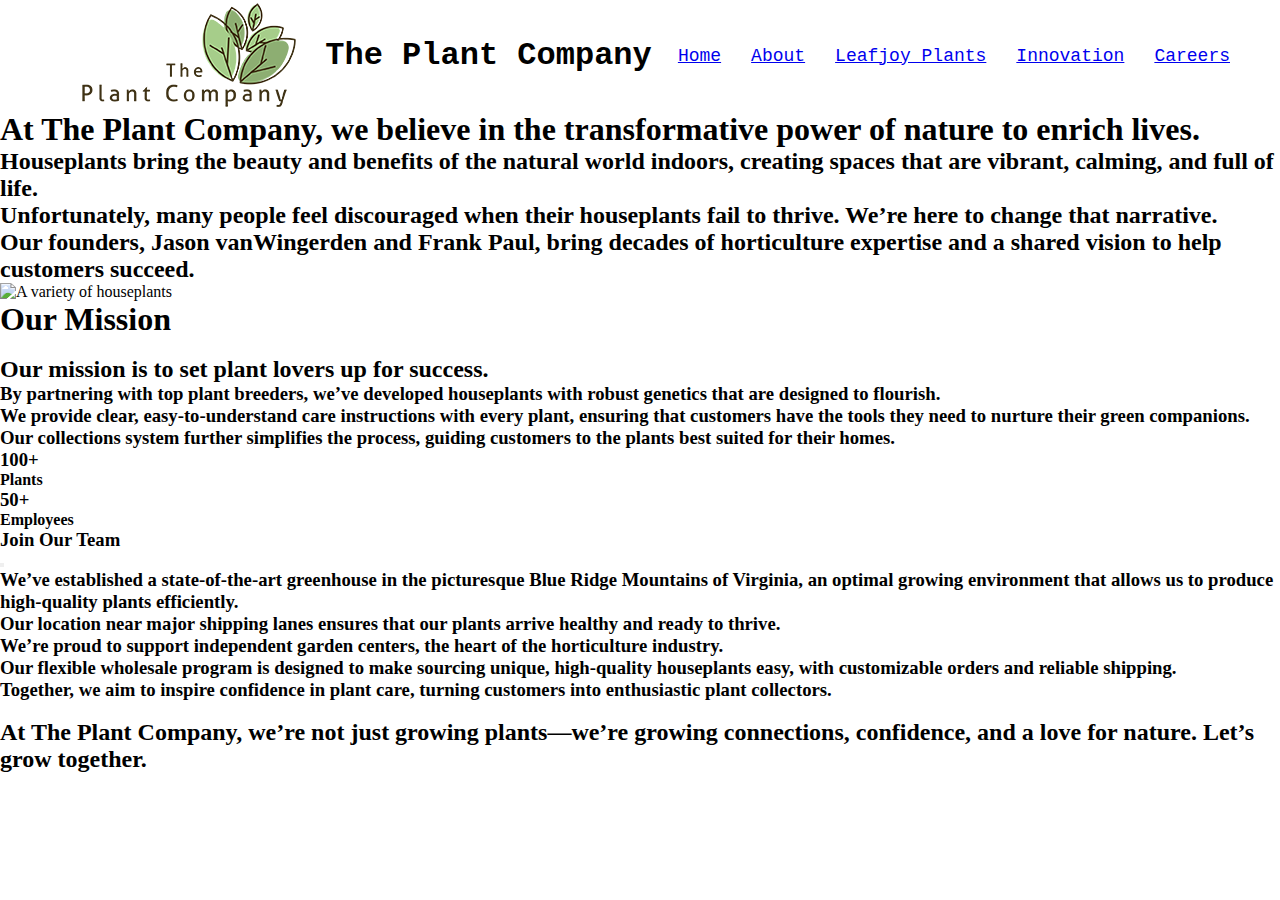
==== about.html @ 1db26f6f "adding images to about page" ====
<!DOCTYPE html>
<html lang="en">
<head>
    <meta charset="UTF-8">
    <meta name="viewport" content="width=device-width, initial-scale=1.0">
    <title>The Plant Company</title>
    <link rel="stylesheet" href="styles.css">
    <!-- link for icons-->
    <script src="https://kit.fontawesome.com/2a284d10d1.js" crossorigin="anonymous"></script>
</head>
<body>
    <!--header / nav menu -->
<header>
    <div class="header-content"></div>
        <img src="images/logo.png" alt="The Plant Company logo with 3 leaves" class="logo">
        <h1>The Plant Company</h1>
    </div>
    <nav>
        <ul class="nav-links">
            <li><a href="index.html">Home</a></li>
            <li><a href="about.html">About</a></li>
            <li><a href="leafjoy-plants.html">Leafjoy Plants</a></li>
            <li><a href="innovation.html">Innovation</a></li>
            <li><a href="careers.html">Careers</a></li>
        </ul>
    </nav>
</header>
<main>
    <!-- intro section -->
     <section class="intro-container">
        <div>
            <h1>At The Plant Company, we believe in the transformative power of nature to enrich lives.</h1>
            <h2>Houseplants bring the beauty and benefits of the natural world indoors, creating spaces that are vibrant, calming, and full of life.</h2>
            <h2>Unfortunately, many people feel discouraged when their houseplants fail to thrive. We’re here to change that narrative.</h2>
            <h2>Our founders, Jason vanWingerden and Frank Paul, bring decades of horticulture expertise and a shared vision to help customers succeed.</h2>
        </div>
        <div>
            <img src="images/plants2.png" alt="A variety of houseplants" id="about-plants-img">
        </div>
     </section>
     <!-- about section -->
     <h1>Our Mission</h1>
     <br>
     <h2>Our mission is to set plant lovers up for success.</h2>
     <h3>By partnering with top plant breeders, we’ve developed houseplants with robust genetics that are designed to flourish.</h3>
     <h3>We provide clear, easy-to-understand care instructions with every plant, ensuring that customers have the tools they need to nurture their green companions.</h3>
     <h3>Our collections system further simplifies the process, guiding customers to the plants best suited for their homes.</h3>
     <section class="about-container">
       <!-- 1st stat -->
   <div class="stat-box">
       <i class="fa-solid fa-seedling"></i>
       <div class="text">
       <h3>100+</h3>
       <h4>Plants</h4>
       </div>
   </div>
       <!-- 2nd stat -->
   <div class="stat-box">
       <i class="fa-solid fa-person"></i>
       <div class="text">
       <h3>50+</h3>
       <h4>Employees</h4>
       </div>
   </div>
       <!-- large icon button -->
   <div class="stat-box">
       <div class="star-container">
           <i class="fa-solid fa-star"></i>
           <div class="star">
           <h3>Join Our Team</h3>
           <button class="fa-solid fa-greater-than"></button>
           </div>
       </div>
   </div>
     </section>
     <h3>We’ve established a state-of-the-art greenhouse in the picturesque Blue Ridge Mountains of Virginia, an optimal growing environment that allows us to produce high-quality plants efficiently.</h3>
     <h3>Our location near major shipping lanes ensures that our plants arrive healthy and ready to thrive.</h3>
     <h3>We’re proud to support independent garden centers, the heart of the horticulture industry.</h3>
     <h3>Our flexible wholesale program is designed to make sourcing unique, high-quality houseplants easy, with customizable orders and reliable shipping.</h3>
     <h3>Together, we aim to inspire confidence in plant care, turning customers into enthusiastic plant collectors.</h3>
     <br>
     <h2>At The Plant Company, we’re not just growing plants—we’re growing connections, confidence, and a love for nature. Let’s grow together.</h2>

</body>
</html>
---- styles.css ----
* {
    margin: 0;
    padding: 0;
    box-sizing: border-box;
}

/* header */
header {
    display: flex;
    justify-content: space-between;
    font-family: 'Courier New', Courier, monospace;
    align-items: center; /* vertically aligns children */
    flex-wrap: wrap; /* allows items to drop below if needed */
    padding: 0 50px; /* add horizontal breathing room */
}

.header-content {
    display: flex;
    align-items: center;
    gap: 20px;
}

.head-logo {
    height: 180px;
    width: 180px;
}

/* nav menu */
.nav-links {
    list-style: none;
    display: flex;
    gap: 30px;
    font-size: 18px;
    font-family: 'Courier New', Courier, monospace;
}

.nav-links li {
    position: relative;
    color: green;
    text-decoration: none;
}
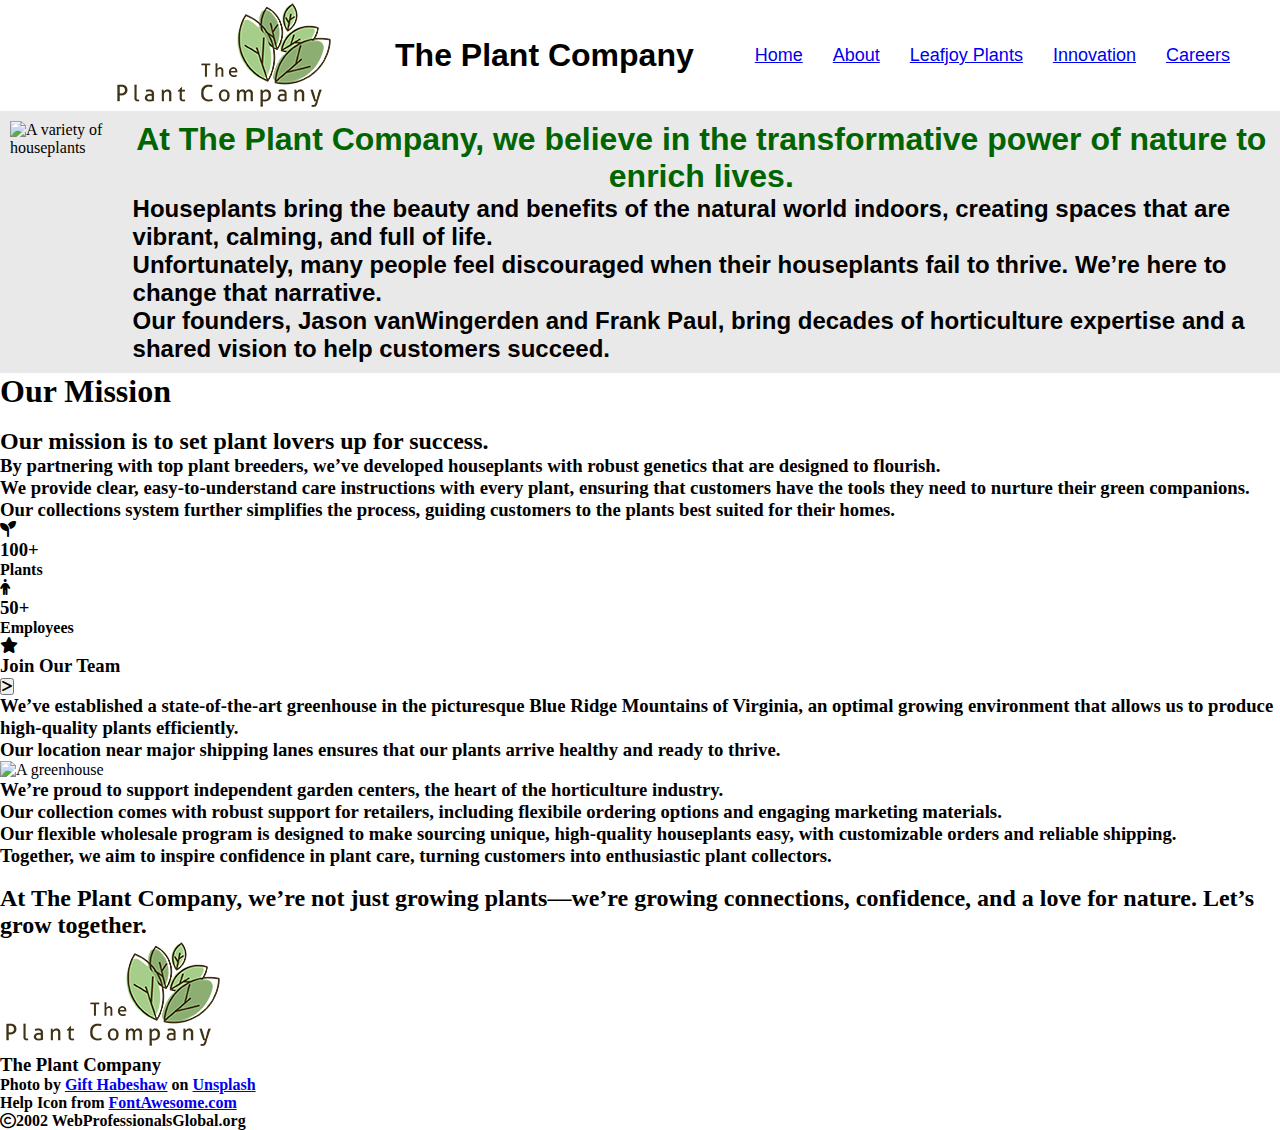
==== commit 0332af66: "styling home page" ====
--- a/about.html
+++ b/about.html
@@ -6,7 +6,7 @@
     <title>The Plant Company</title>
     <link rel="stylesheet" href="styles.css">
     <!-- link for icons-->
-    <script src="https://kit.fontawesome.com/2a284d10d1.js" crossorigin="anonymous"></script>
+    <link rel="stylesheet" href="https://cdnjs.cloudflare.com/ajax/libs/font-awesome/6.7.2/css/all.min.css" integrity="sha512-Evv84Mr4kqVGRNSgIGL/F/aIDqQb7xQ2vcrdIwxfjThSH8CSR7PBEakCr51Ck+w+/U6swU2Im1vVX0SVk9ABhg==" crossorigin="anonymous" referrerpolicy="no-referrer" />
 </head>
 <body>
     <!--header / nav menu -->
@@ -19,7 +19,7 @@
         <ul class="nav-links">
             <li><a href="index.html">Home</a></li>
             <li><a href="about.html">About</a></li>
-            <li><a href="leafjoy-plants.html">Leafjoy Plants</a></li>
+            <li><a href="plants.html">Leafjoy Plants</a></li>
             <li><a href="innovation.html">Innovation</a></li>
             <li><a href="careers.html">Careers</a></li>
         </ul>
@@ -35,7 +35,7 @@
             <h2>Our founders, Jason vanWingerden and Frank Paul, bring decades of horticulture expertise and a shared vision to help customers succeed.</h2>
         </div>
         <div>
-            <img src="images/plants2.png" alt="A variety of houseplants" id="about-plants-img">
+            <img src="images/plants2.png" alt="A variety of houseplants" id="about-plants">
         </div>
      </section>
      <!-- about section -->
@@ -75,11 +75,34 @@
      </section>
      <h3>We’ve established a state-of-the-art greenhouse in the picturesque Blue Ridge Mountains of Virginia, an optimal growing environment that allows us to produce high-quality plants efficiently.</h3>
      <h3>Our location near major shipping lanes ensures that our plants arrive healthy and ready to thrive.</h3>
+     <img src="images/greenhouse.jpg" alt="A greenhouse" id="greenhouse-img">
      <h3>We’re proud to support independent garden centers, the heart of the horticulture industry.</h3>
+     <h3>Our collection comes with robust support for retailers, including flexibile ordering options and engaging marketing materials.</h3>
      <h3>Our flexible wholesale program is designed to make sourcing unique, high-quality houseplants easy, with customizable orders and reliable shipping.</h3>
      <h3>Together, we aim to inspire confidence in plant care, turning customers into enthusiastic plant collectors.</h3>
      <br>
      <h2>At The Plant Company, we’re not just growing plants—we’re growing connections, confidence, and a love for nature. Let’s grow together.</h2>
-
+</main>
+<!-- footer -->
+<footer>
+    <section class="footer-container">
+    <div class="logo-text-container">
+        <img src="images/logo.png" alt="The Plant Company logo" id="foot-logo">
+        <h3>The Plant Company</h3>
+    </div>
+    <div class="footer-info">
+        <h4>Photo by
+            <a href="https://unsplash.com/@gift_habeshaw" target="_blank">Gift Habeshaw</a> on 
+            <a href="https://unsplash.com/" target="_blank">Unsplash</a>
+        </h4>
+        <h4>Help Icon from 
+            <a href="https://fontawesome.com/" target="_blank">FontAwesome.com</a>
+        </h4>
+    </div>
+    <div>
+        <h4 class="copyright"><span class="fa-regular fa-copyright"></span>2002 WebProfessionalsGlobal.org</h4>
+    </div>
+    </section>
+</footer>
 </body>
 </html>--- a/styles.css
+++ b/styles.css
@@ -1,3 +1,4 @@
+/* reset the default settings to remove space on left side*/
 * {
     margin: 0;
     padding: 0;
@@ -8,7 +9,7 @@
 header {
     display: flex;
     justify-content: space-between;
-    font-family: 'Courier New', Courier, monospace;
+    font-family: 'Lucida Sans', 'Lucida Sans Regular', 'Lucida Grande', 'Lucida Sans Unicode', Verdana, sans-serif;
     align-items: center; /* vertically aligns children */
     flex-wrap: wrap; /* allows items to drop below if needed */
     padding: 0 50px; /* add horizontal breathing room */
@@ -31,11 +32,42 @@
     display: flex;
     gap: 30px;
     font-size: 18px;
-    font-family: 'Courier New', Courier, monospace;
+    font-family: 'Lucida Sans', 'Lucida Sans Regular', 'Lucida Grande', 'Lucida Sans Unicode', Verdana, sans-serif;
+}
+/* top of the page container / image and text side by side */
+.intro-container {
+    display: flex;
+    flex-direction: row-reverse;
+    padding: 10px;
+    background-color: rgba(211, 211, 211, 0.5);
+    align-content: center;
 }
 
-.nav-links li {
-    position: relative;
-    color: green;
-    text-decoration: none;
+/* sizing image on home page */
+#home-plants {
+    max-width: 100%;
+    border: 2px outset rgba(154, 205, 50, 0.8);
+    border-radius: 5px;
+}
+
+/* main header in home page container */
+.intro-container h1 {
+    font-family: 'Lucida Sans', 'Lucida Sans Regular', 'Lucida Grande', 'Lucida Sans Unicode', Verdana, sans-serif;
+    font-size: 32px;
+    font-weight: bold;
+    color: darkgreen;
+    text-align: center;
+}
+
+/* additional headers in home page container */
+.intro-container h2 {
+    font-family: 'Trebuchet MS', 'Lucida Sans Unicode', 'Lucida Grande', 'Lucida Sans', Arial, sans-serif;
+    font-size: 24px;
+    align-content: flex-start;
+}
+
+.intro-container h3 {
+    font-family: 'Trebuchet MS', 'Lucida Sans Unicode', 'Lucida Grande', 'Lucida Sans', Arial, sans-serif;
+    font-size: 18px;
+    text-align: center;
 }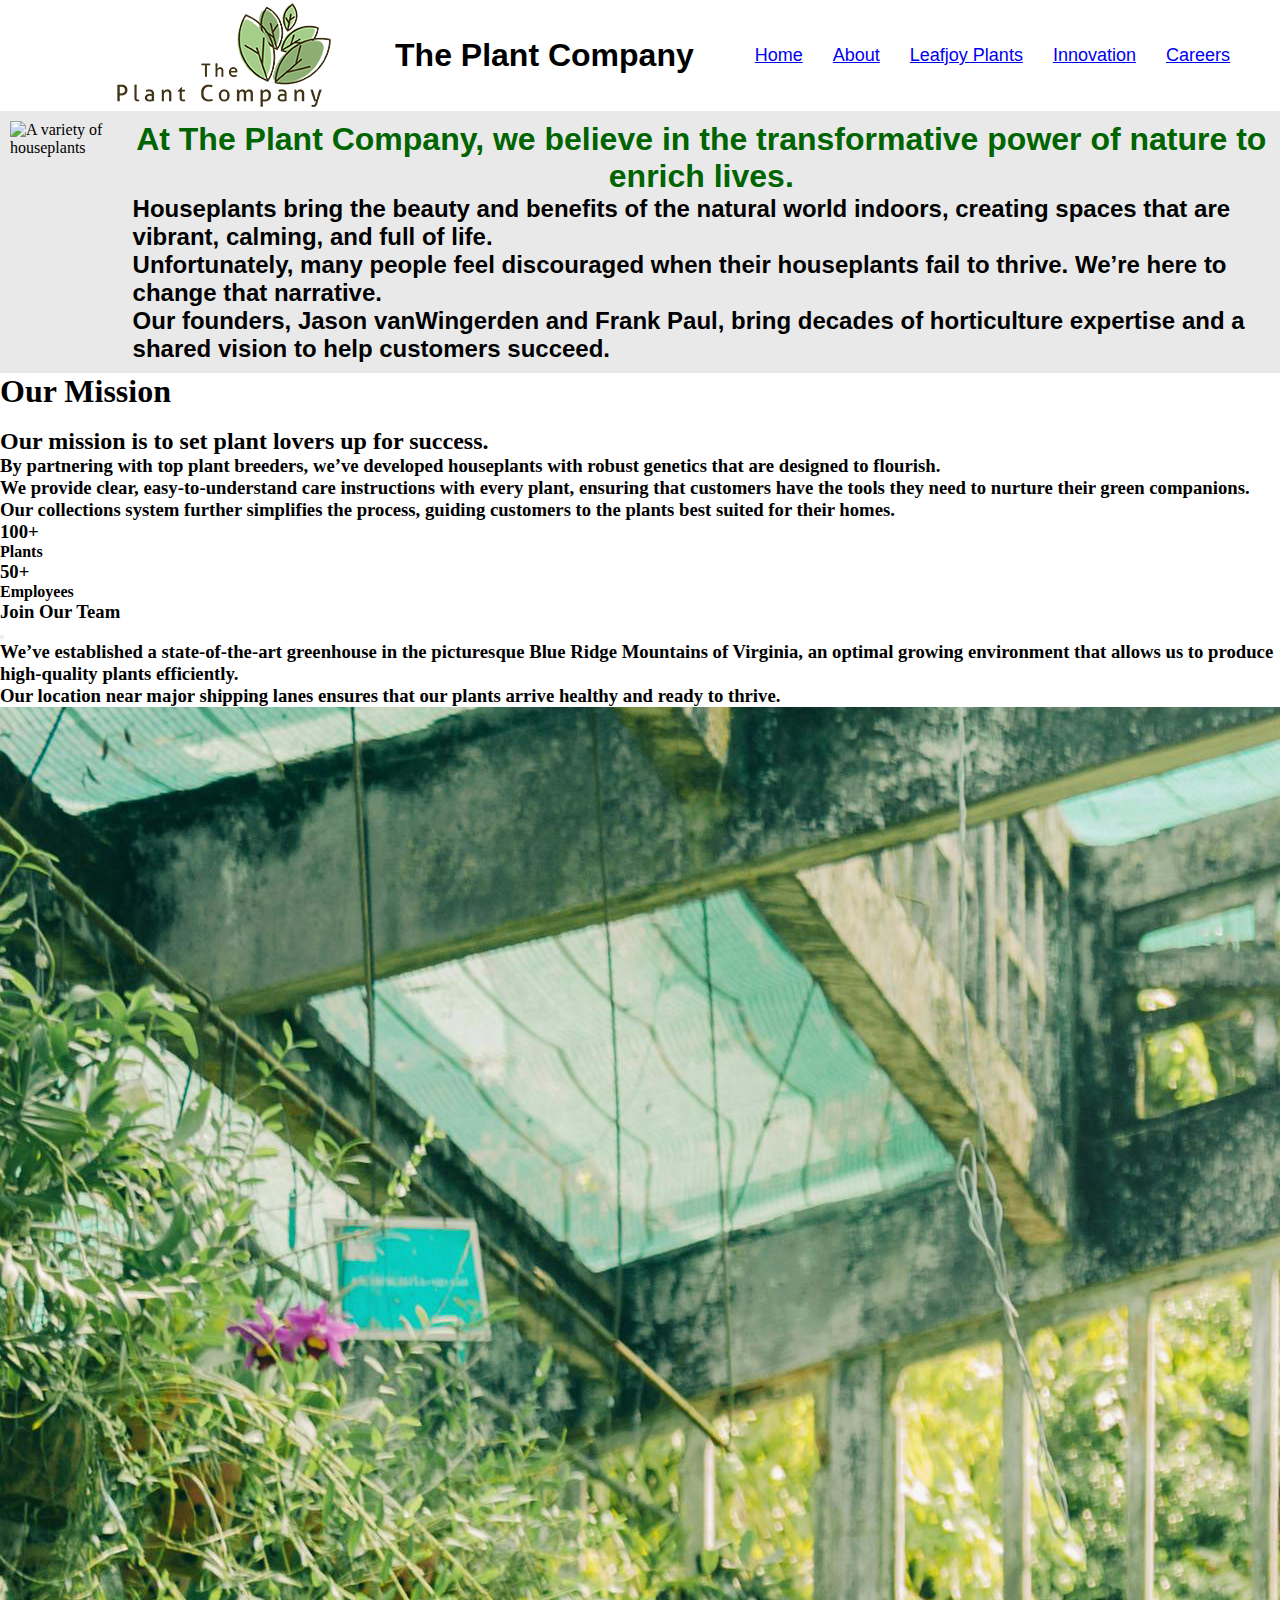
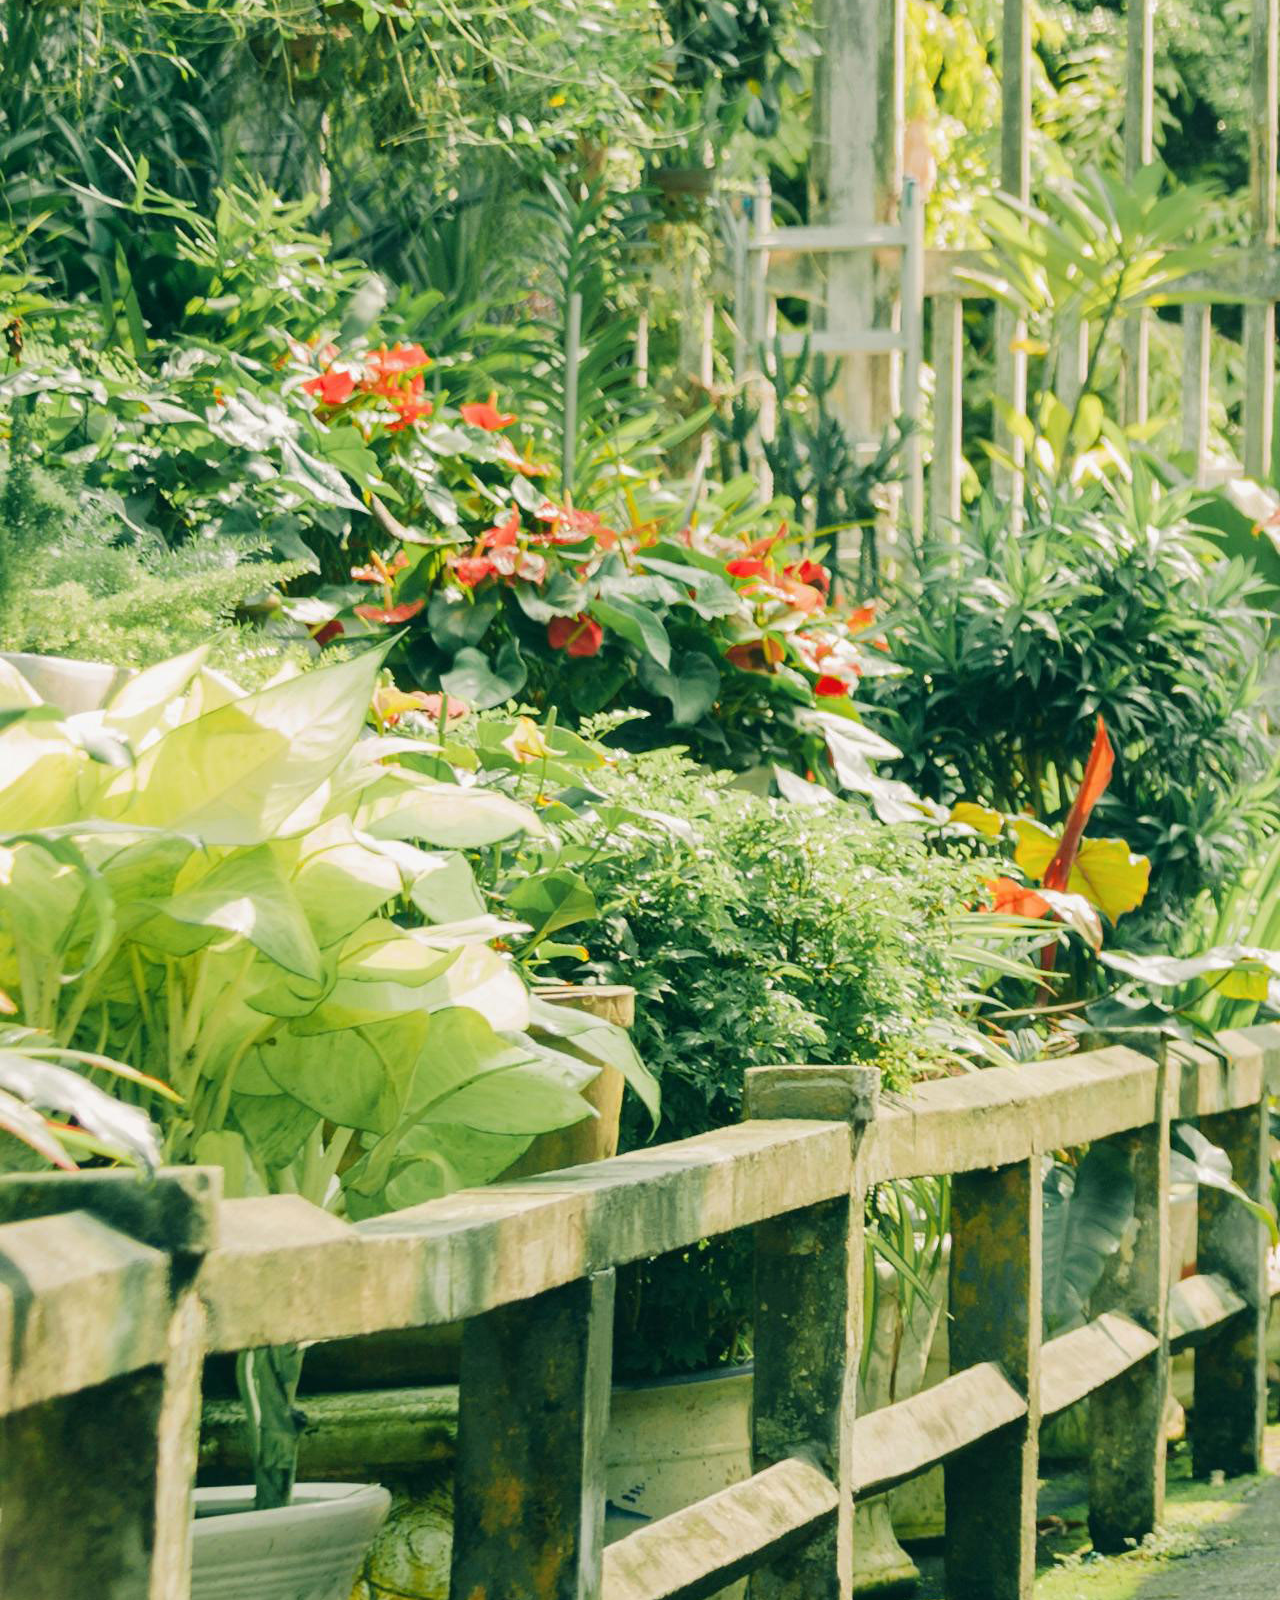
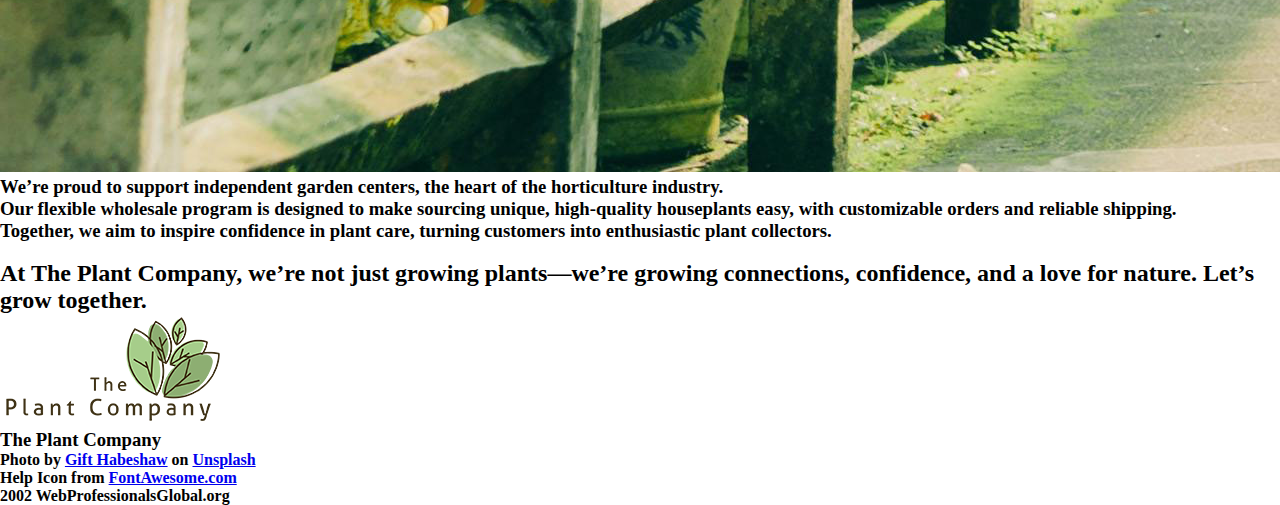
==== commit 801aa5b1: "working on plants page" ====
--- a/about.html
+++ b/about.html
@@ -6,7 +6,7 @@
     <title>The Plant Company</title>
     <link rel="stylesheet" href="styles.css">
     <!-- link for icons-->
-    <link rel="stylesheet" href="https://cdnjs.cloudflare.com/ajax/libs/font-awesome/6.7.2/css/all.min.css" integrity="sha512-Evv84Mr4kqVGRNSgIGL/F/aIDqQb7xQ2vcrdIwxfjThSH8CSR7PBEakCr51Ck+w+/U6swU2Im1vVX0SVk9ABhg==" crossorigin="anonymous" referrerpolicy="no-referrer" />
+    <script src="https://kit.fontawesome.com/2a284d10d1.js" crossorigin="anonymous"></script>
 </head>
 <body>
     <!--header / nav menu -->
@@ -77,7 +77,6 @@
      <h3>Our location near major shipping lanes ensures that our plants arrive healthy and ready to thrive.</h3>
      <img src="images/greenhouse.jpg" alt="A greenhouse" id="greenhouse-img">
      <h3>We’re proud to support independent garden centers, the heart of the horticulture industry.</h3>
-     <h3>Our collection comes with robust support for retailers, including flexibile ordering options and engaging marketing materials.</h3>
      <h3>Our flexible wholesale program is designed to make sourcing unique, high-quality houseplants easy, with customizable orders and reliable shipping.</h3>
      <h3>Together, we aim to inspire confidence in plant care, turning customers into enthusiastic plant collectors.</h3>
      <br>
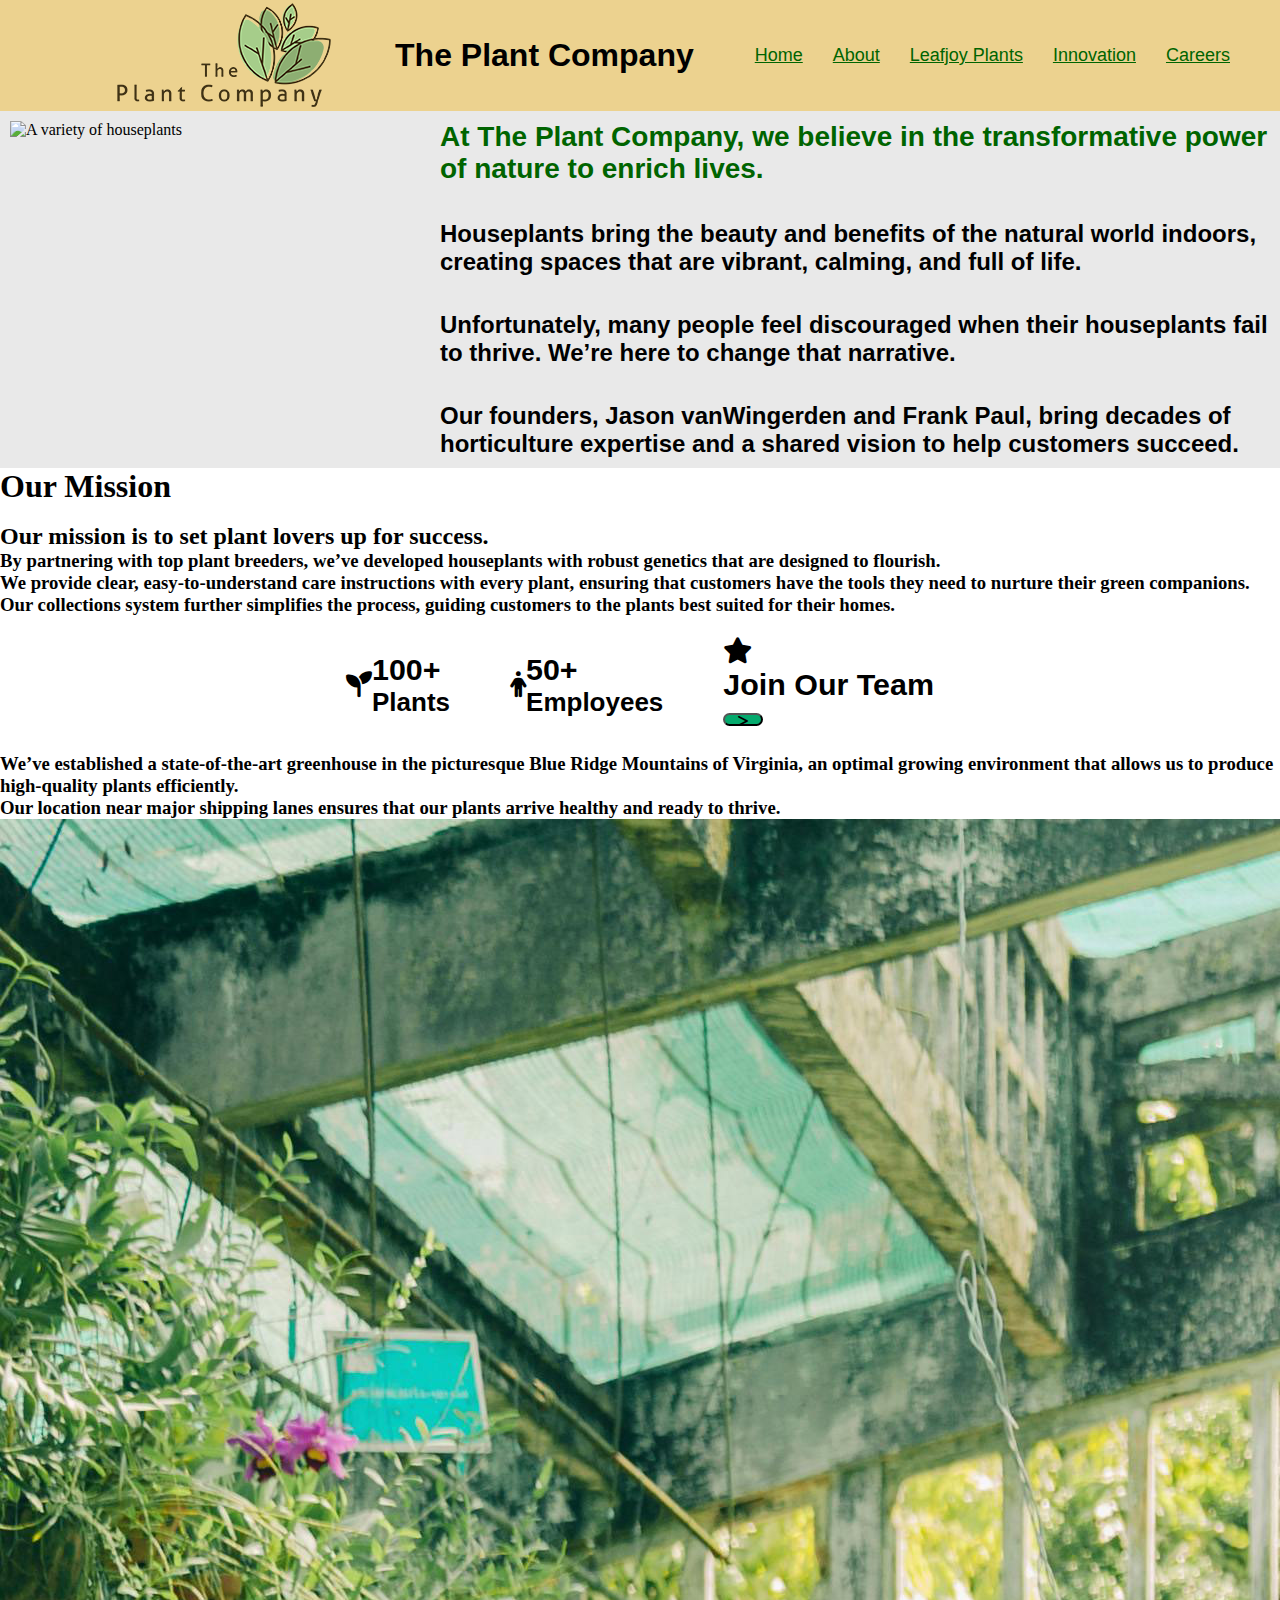
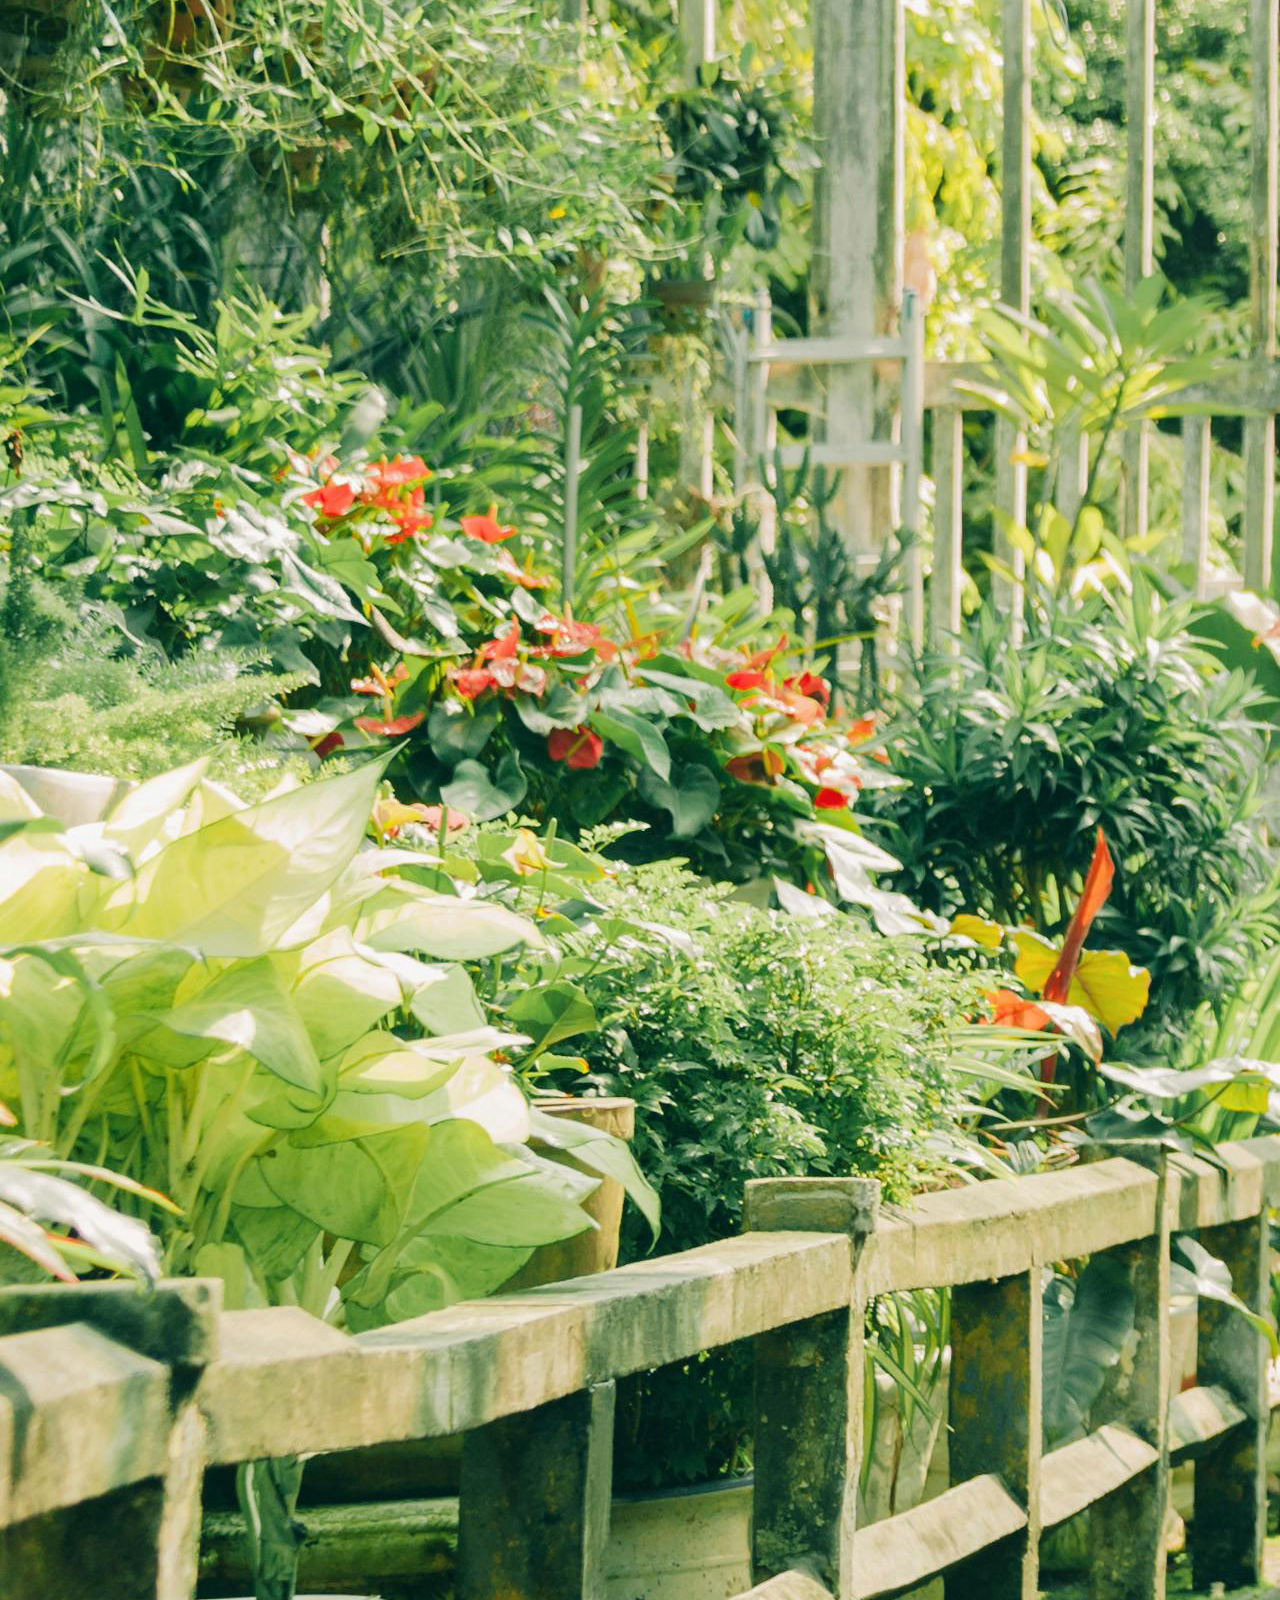
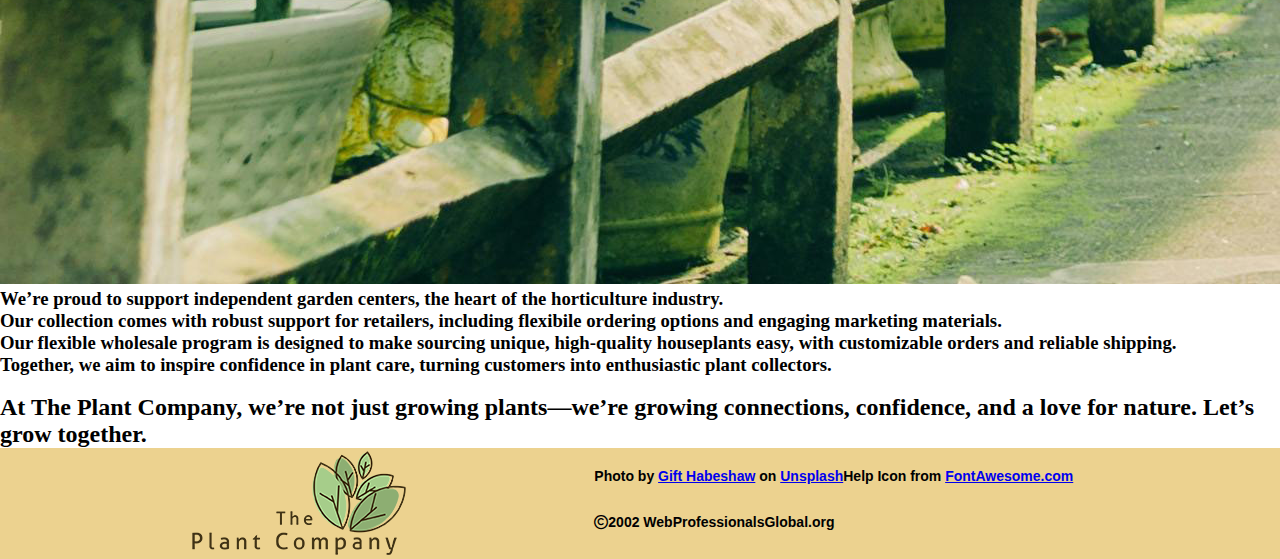
==== commit d9885e5f: "finished home page" ====
--- a/about.html
+++ b/about.html
@@ -6,7 +6,7 @@
     <title>The Plant Company</title>
     <link rel="stylesheet" href="styles.css">
     <!-- link for icons-->
-    <script src="https://kit.fontawesome.com/2a284d10d1.js" crossorigin="anonymous"></script>
+    <link rel="stylesheet" href="https://cdnjs.cloudflare.com/ajax/libs/font-awesome/6.7.2/css/all.min.css" integrity="sha512-Evv84Mr4kqVGRNSgIGL/F/aIDqQb7xQ2vcrdIwxfjThSH8CSR7PBEakCr51Ck+w+/U6swU2Im1vVX0SVk9ABhg==" crossorigin="anonymous" referrerpolicy="no-referrer" />
 </head>
 <body>
     <!--header / nav menu -->
@@ -28,7 +28,7 @@
 <main>
     <!-- intro section -->
      <section class="intro-container">
-        <div>
+        <div class="plant-intro">
             <h1>At The Plant Company, we believe in the transformative power of nature to enrich lives.</h1>
             <h2>Houseplants bring the beauty and benefits of the natural world indoors, creating spaces that are vibrant, calming, and full of life.</h2>
             <h2>Unfortunately, many people feel discouraged when their houseplants fail to thrive. We’re here to change that narrative.</h2>
@@ -77,6 +77,7 @@
      <h3>Our location near major shipping lanes ensures that our plants arrive healthy and ready to thrive.</h3>
      <img src="images/greenhouse.jpg" alt="A greenhouse" id="greenhouse-img">
      <h3>We’re proud to support independent garden centers, the heart of the horticulture industry.</h3>
+     <h3>Our collection comes with robust support for retailers, including flexibile ordering options and engaging marketing materials.</h3>
      <h3>Our flexible wholesale program is designed to make sourcing unique, high-quality houseplants easy, with customizable orders and reliable shipping.</h3>
      <h3>Together, we aim to inspire confidence in plant care, turning customers into enthusiastic plant collectors.</h3>
      <br>
@@ -85,9 +86,7 @@
 <!-- footer -->
 <footer>
     <section class="footer-container">
-    <div class="logo-text-container">
         <img src="images/logo.png" alt="The Plant Company logo" id="foot-logo">
-        <h3>The Plant Company</h3>
     </div>
     <div class="footer-info">
         <h4>Photo by
@@ -97,8 +96,6 @@
         <h4>Help Icon from 
             <a href="https://fontawesome.com/" target="_blank">FontAwesome.com</a>
         </h4>
-    </div>
-    <div>
         <h4 class="copyright"><span class="fa-regular fa-copyright"></span>2002 WebProfessionalsGlobal.org</h4>
     </div>
     </section>
--- a/styles.css
+++ b/styles.css
@@ -13,6 +13,7 @@
     align-items: center; /* vertically aligns children */
     flex-wrap: wrap; /* allows items to drop below if needed */
     padding: 0 50px; /* add horizontal breathing room */
+    background-color:  rgba(218, 165, 32, 0.5);
 }
 
 .header-content {
@@ -34,13 +35,33 @@
     font-size: 18px;
     font-family: 'Lucida Sans', 'Lucida Sans Regular', 'Lucida Grande', 'Lucida Sans Unicode', Verdana, sans-serif;
 }
+
+.nav-links a {
+    color: darkgreen;
+}
+
+.nav-links a:hover {
+    color: darkgoldenrod;
+    transform: scale(1.5);    /* Grows the text slightly on hover */
+    box-shadow: 0 10px 20px rgba(0, 0, 0, 0.2); /* Adds depth */
+}
+
 /* top of the page container / image and text side by side */
 .intro-container {
     display: flex;
     flex-direction: row-reverse;
     padding: 10px;
     background-color: rgba(211, 211, 211, 0.5);
-    align-content: center;
+    justify-content: space-evenly;
+    gap: 30px;
+}
+
+.plant-intro {
+    display: flex;
+    flex-direction: column;
+    justify-content: center;
+    align-items: flex-start;
+    gap: 35px;
 }
 
 /* sizing image on home page */
@@ -50,24 +71,171 @@
     border-radius: 5px;
 }
 
+/* prevents image from shrinking too small when responsive */
+.intro-container img {
+    min-width: 400px;
+}
+
 /* main header in home page container */
 .intro-container h1 {
     font-family: 'Lucida Sans', 'Lucida Sans Regular', 'Lucida Grande', 'Lucida Sans Unicode', Verdana, sans-serif;
-    font-size: 32px;
+    font-size: 28px;
     font-weight: bold;
     color: darkgreen;
-    text-align: center;
 }
 
 /* additional headers in home page container */
 .intro-container h2 {
     font-family: 'Trebuchet MS', 'Lucida Sans Unicode', 'Lucida Grande', 'Lucida Sans', Arial, sans-serif;
     font-size: 24px;
-    align-content: flex-start;
 }
 
 .intro-container h3 {
     font-family: 'Trebuchet MS', 'Lucida Sans Unicode', 'Lucida Grande', 'Lucida Sans', Arial, sans-serif;
     font-size: 18px;
+    color: darkgreen;
+}
+
+/* home page buttons */
+
+.home-buttons {
+    display: flex;
+    gap: 20px;
+}
+
+.home-buttons a, .home-buttons button {
+    font-family: 'Trebuchet MS', 'Lucida Sans Unicode', 'Lucida Grande', 'Lucida Sans', Arial, sans-serif;
+    font-size: 18px;
+    width: 10em;
+    height: 5ex;
+    background-color: #04AA6D;
+    border-radius: 10px;
+    cursor: pointer;
+}
+
+.home-buttons a, .home-buttons button:hover {
+    background-color: goldenrod;
+}
+
+/* about section/ keeps h2 out of container */
+.seperate {
+    font-family: 'Lucida Sans', 'Lucida Sans Regular', 'Lucida Grande', 'Lucida Sans Unicode', Verdana, sans-serif;
+    font-size: 24px;
+    color: darkgoldenrod;
     text-align: center;
+    margin: 60px;
+}
+
+.about-container {
+    display: flex;
+    justify-content: center;
+    gap: 20px;
+}
+
+.stat-box {
+    display: flex;
+    align-items: center;
+    padding: 20px;
+    font-size: 26px;
+    font-family: 'Trebuchet MS', 'Lucida Sans Unicode', 'Lucida Grande', 'Lucida Sans', Arial, sans-serif;;
+}
+
+.stat-box button {
+    width: 3em;
+    height: 1.5ex;
+    border-radius: 10px;
+    background-color: #04AA6D;
+    cursor: pointer;
+}
+
+.stat-box button:hover {
+    background-color: goldenrod;
+}
+
+/* partners section */
+.partners-container {
+    display: flex;
+    flex-wrap: wrap;
+    border: 2px solid darkgreen;
+    justify-content: center;    /* Centers items horizontally */
+    gap: 1rem;                  /* Adds space between items */
+    margin: auto;          /* Centers the gallery on the page */
+    max-width: 1400px;
+    background-color: rgba(127, 155, 72, 0.7);
+    margin-bottom: 40px;
+}
+
+.partner-text {
+    font-family: 'Lucida Sans', 'Lucida Sans Regular', 'Lucida Grande', 'Lucida Sans Unicode', Verdana, sans-serif;
+    text-align: center;
+    margin-top: 100px;
+    color: darkgreen;
+    font-size: 24px;
+    padding: 40px;
+}
+
+/* Each image wrapper */
+.partner {
+    flex: 1 1 300px;
+  
+    /*
+      flex: 1 1 300px;
+  
+      - flex-grow: 1
+        → Allows the item to grow and take up extra space 
+          (in proportion to other items with flex-grow set)
+  
+      - flex-shrink: 1
+        → Allows the item to shrink if there's not enough space
+  
+      - flex-basis: 300px
+        → This is the "starting" width the item will try to be before growing/shrinking
+  
+      This combo means: 
+      "Try to be 300px wide, but shrink or grow if needed to fit the row."
+    */
+  
+    max-width: 300px;          /* Prevents items from growing wider than 300px */
+  }
+  
+  /* Makes the image fill its container */
+.partner img {
+    display: block;            /* Removes space under image */
+    border-radius: 8px;        /* Optional: rounded corners */
+    transition: transform 0.3s ease, box-shadow 0.3s ease;
+  }
+  
+  /* Simple hover effect */
+  .partner img:hover {
+    transform: scale(1.05);    /* Grows the image slightly on hover */
+    box-shadow: 0 10px 20px rgba(0, 0, 0, 0.2); /* Adds depth */
+  }
+
+  /* footer */
+  .footer-container {
+    display: flex;
+    background-color:  rgba(218, 165, 32, 0.5);
+    justify-content: space-evenly;
+  }
+
+  .footer-info {
+    display: flex;
+    flex-wrap: wrap;
+    max-width: 500px;
+    font-family: 'Lucida Sans', 'Lucida Sans Regular', 'Lucida Grande', 'Lucida Sans Unicode', Verdana, sans-serif;
+    font-size: 14px;
+    margin-top: 20px;
+  }
+
+  .colored-section {
+    background-color:  rgba(211, 211, 211, 0.5);
+    min-height: 550px;
+  }
+
+  /* sizing image on about page */
+  .about-plants {
+    width: 300px;
+    height: 200px;
+    border: 2px outset rgba(154, 205, 50, 0.8);
+    border-radius: 5px;
 }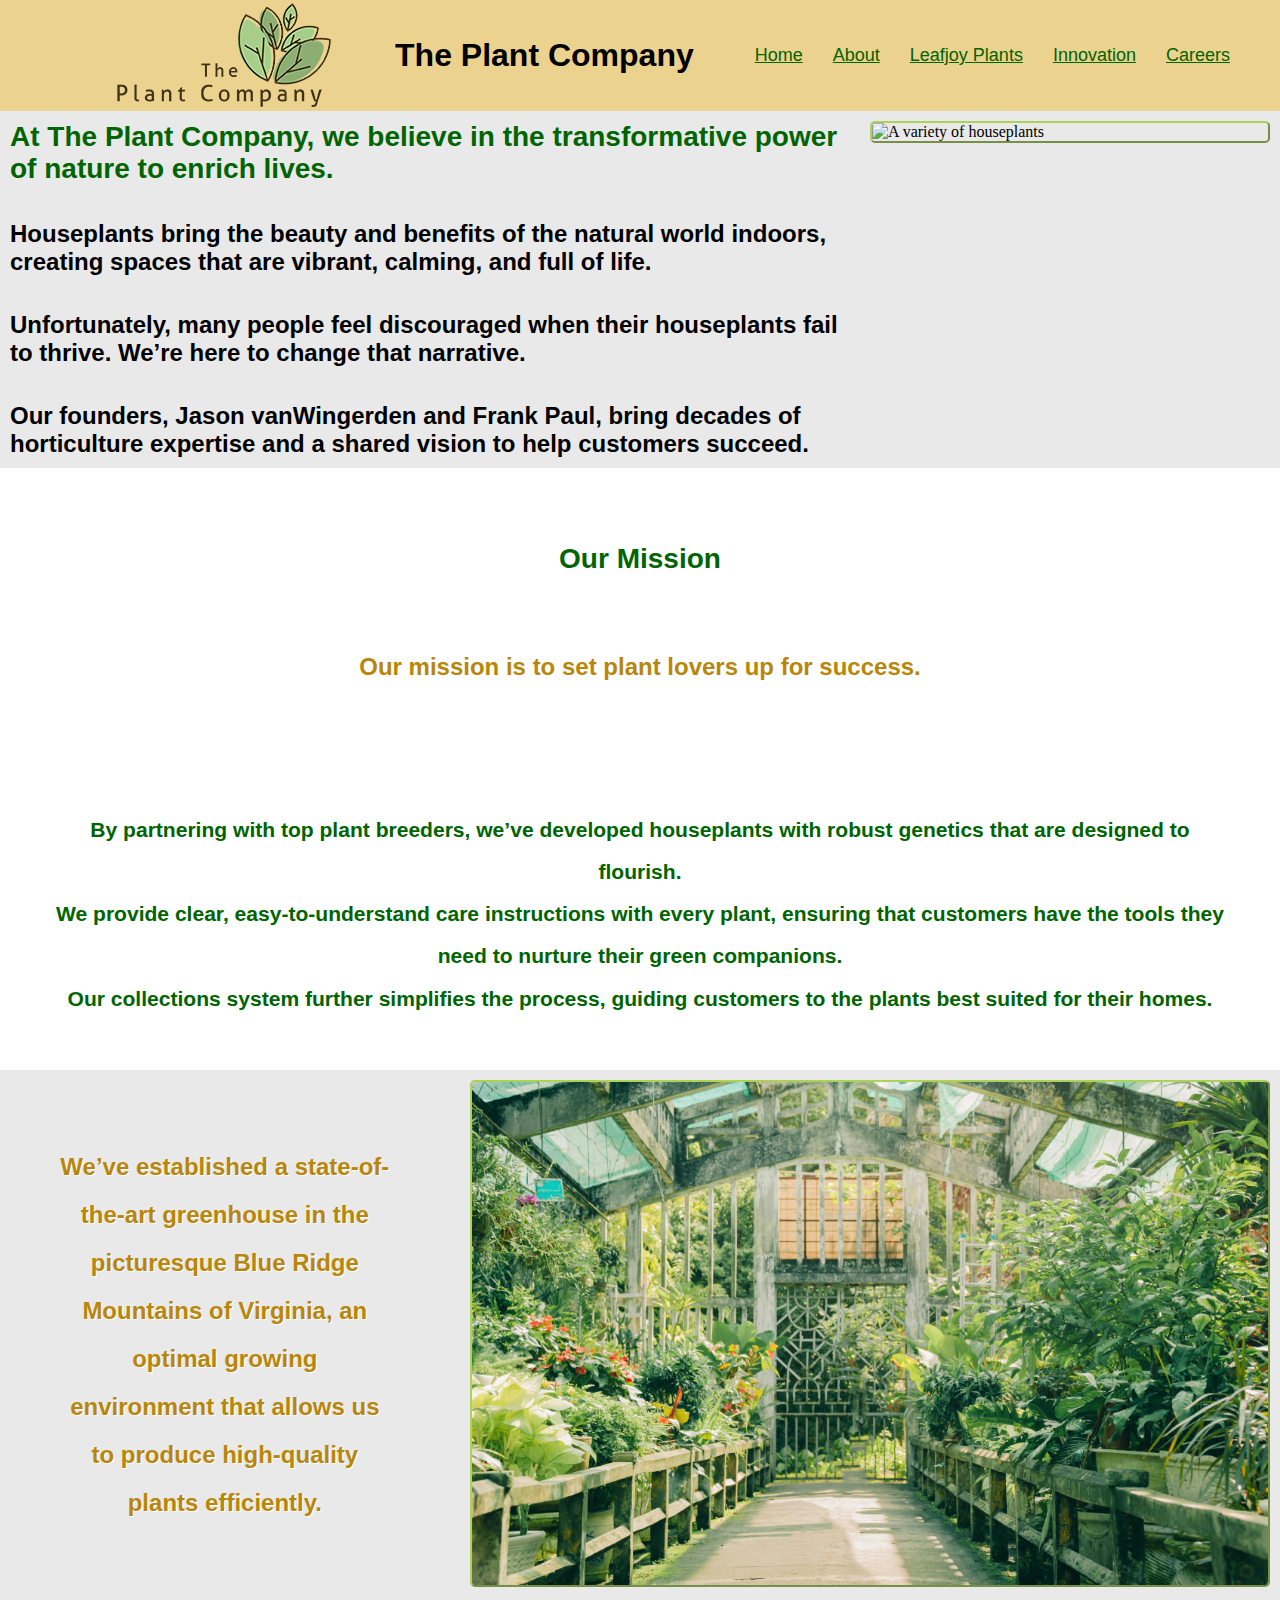
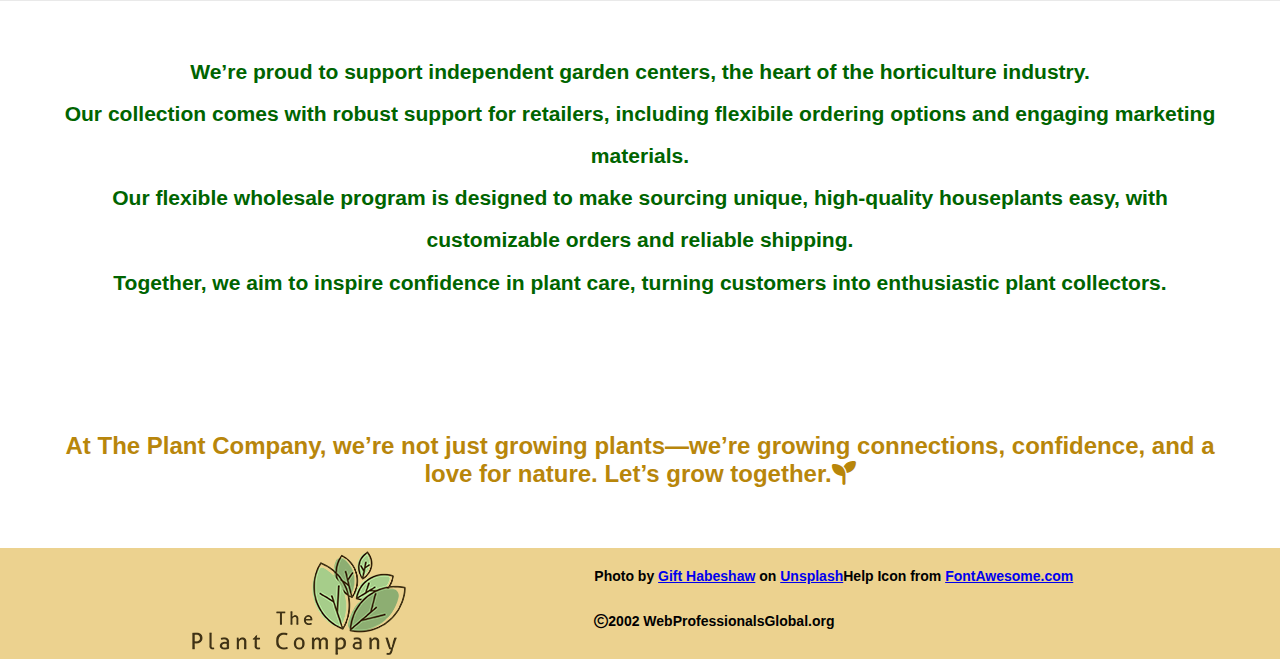
==== commit c3e4d083: "finished all pages, need to validate to correct errors on all pages" ====
--- a/about.html
+++ b/about.html
@@ -39,49 +39,32 @@
         </div>
      </section>
      <!-- about section -->
-     <h1>Our Mission</h1>
+     <h1 class="green">Our Mission</h1>
      <br>
-     <h2>Our mission is to set plant lovers up for success.</h2>
+     <h2 class="seperate">Our mission is to set plant lovers up for success.</h2>
+     <br>
+     <section class="green-spaced-text">
      <h3>By partnering with top plant breeders, we’ve developed houseplants with robust genetics that are designed to flourish.</h3>
      <h3>We provide clear, easy-to-understand care instructions with every plant, ensuring that customers have the tools they need to nurture their green companions.</h3>
      <h3>Our collections system further simplifies the process, guiding customers to the plants best suited for their homes.</h3>
-     <section class="about-container">
-       <!-- 1st stat -->
-   <div class="stat-box">
-       <i class="fa-solid fa-seedling"></i>
-       <div class="text">
-       <h3>100+</h3>
-       <h4>Plants</h4>
-       </div>
-   </div>
-       <!-- 2nd stat -->
-   <div class="stat-box">
-       <i class="fa-solid fa-person"></i>
-       <div class="text">
-       <h3>50+</h3>
-       <h4>Employees</h4>
-       </div>
-   </div>
-       <!-- large icon button -->
-   <div class="stat-box">
-       <div class="star-container">
-           <i class="fa-solid fa-star"></i>
-           <div class="star">
-           <h3>Join Our Team</h3>
-           <button class="fa-solid fa-greater-than"></button>
-           </div>
-       </div>
-   </div>
-     </section>
-     <h3>We’ve established a state-of-the-art greenhouse in the picturesque Blue Ridge Mountains of Virginia, an optimal growing environment that allows us to produce high-quality plants efficiently.</h3>
-     <h3>Our location near major shipping lanes ensures that our plants arrive healthy and ready to thrive.</h3>
-     <img src="images/greenhouse.jpg" alt="A greenhouse" id="greenhouse-img">
-     <h3>We’re proud to support independent garden centers, the heart of the horticulture industry.</h3>
-     <h3>Our collection comes with robust support for retailers, including flexibile ordering options and engaging marketing materials.</h3>
-     <h3>Our flexible wholesale program is designed to make sourcing unique, high-quality houseplants easy, with customizable orders and reliable shipping.</h3>
-     <h3>Together, we aim to inspire confidence in plant care, turning customers into enthusiastic plant collectors.</h3>
+    </section>
+    <section class="intro-container">
+        <div class="plant-intro">
+            <h4>We’ve established a state-of-the-art greenhouse in the picturesque Blue Ridge Mountains of Virginia, an optimal growing environment that allows us to produce high-quality plants efficiently.</h3>
+        </div>
+        <div>
+            <img src="images/greenhouse.jpg" alt="A greenhouse" id="greenhouse-img">
+        </div>
+    </section>
+    <!-- end section -->
+     <section class="green-spaced-text">
+        <h3>We’re proud to support independent garden centers, the heart of the horticulture industry.</h3>
+        <h3>Our collection comes with robust support for retailers, including flexibile ordering options and engaging marketing materials.</h3>
+        <h3>Our flexible wholesale program is designed to make sourcing unique, high-quality houseplants easy, with customizable orders and reliable shipping.</h3>
+        <h3>Together, we aim to inspire confidence in plant care, turning customers into enthusiastic plant collectors.</h3>
+    </section>
      <br>
-     <h2>At The Plant Company, we’re not just growing plants—we’re growing connections, confidence, and a love for nature. Let’s grow together.</h2>
+        <h2 class="seperate">At The Plant Company, we’re not just growing plants—we’re growing connections, confidence, and a love for nature. Let’s grow together.<i class="fa-solid fa-seedling fa-l"></i></h2>
 </main>
 <!-- footer -->
 <footer>
--- a/styles.css
+++ b/styles.css
@@ -49,11 +49,11 @@
 /* top of the page container / image and text side by side */
 .intro-container {
     display: flex;
-    flex-direction: row-reverse;
     padding: 10px;
     background-color: rgba(211, 211, 211, 0.5);
     justify-content: space-evenly;
     gap: 30px;
+    flex-grow: 1;
 }
 
 .plant-intro {
@@ -117,6 +117,7 @@
     background-color: goldenrod;
 }
 
+/* about page */
 /* about section/ keeps h2 out of container */
 .seperate {
     font-family: 'Lucida Sans', 'Lucida Sans Regular', 'Lucida Grande', 'Lucida Sans Unicode', Verdana, sans-serif;
@@ -132,12 +133,91 @@
     gap: 20px;
 }
 
+#greenhouse-img {
+    max-width: 100%;
+    border: 2px outset rgba(154, 205, 50, 0.8);
+    border-radius: 5px;
+}
+
+.plant-intro h4 {
+    font-family: 'Lucida Sans', 'Lucida Sans Regular', 'Lucida Grande', 'Lucida Sans Unicode', Verdana, sans-serif;
+    font-size: 24px;
+    color: darkgoldenrod;
+    text-align: center;
+    padding: 50px;
+    line-height: 2;
+    text-shadow: 1px 1px white;
+}
+
+.green-spaced-text {
+    font-family: 'Lucida Sans', 'Lucida Sans Regular', 'Lucida Grande', 'Lucida Sans Unicode', Verdana, sans-serif;
+    color: darkgreen;
+    font-size: 18px;
+    text-align: center;
+    margin: 50px;
+    line-height: 2;
+}
+
+/* /* sizing image on about page */
+#about-plants {
+    height: 400px;
+    width: 575px;
+    border: 2px outset rgba(154, 205, 50, 0.8);
+    border-radius: 5px;
+}
+
+.plant-intro h1 {
+    font-family: 'Lucida Sans', 'Lucida Sans Regular', 'Lucida Grande', 'Lucida Sans Unicode', Verdana, sans-serif;
+    font-size: 28px;
+    font-weight: bold;
+    color: darkgreen;
+}
+
+/* green text */
+.green {
+    font-family: 'Lucida Sans', 'Lucida Sans Regular', 'Lucida Grande', 'Lucida Sans Unicode', Verdana, sans-serif;
+    font-size: 28px;
+    font-weight: bold;
+    color: darkgreen;
+    text-align: center;
+    margin-top: 75px;
+}
+
+/* plants page */
+#plants-plant {
+    border: 2px outset rgba(154, 205, 50, 0.8);
+    border-radius: 5px;
+    height: 500px;
+    width: 600px;
+}
+
+.plants-txt-container {
+    display: flex;
+    padding: 10px;
+    justify-content: space-evenly;
+    flex-grow: 1;
+}
+
+.plants-txt {
+    font-family: 'Lucida Sans', 'Lucida Sans Regular', 'Lucida Grande', 'Lucida Sans Unicode', Verdana, sans-serif;
+    color: darkgreen;
+    font-size: 14px;
+    text-align: center;
+    line-height: 1.7;
+    display: flex;
+    justify-content: center;
+    flex-direction: column;
+    padding: 40px;
+    margin: 5px 25px;
+}
+
+/* stat boxes */
 .stat-box {
     display: flex;
     align-items: center;
-    padding: 20px;
+    padding: 50px;
     font-size: 26px;
-    font-family: 'Trebuchet MS', 'Lucida Sans Unicode', 'Lucida Grande', 'Lucida Sans', Arial, sans-serif;;
+    font-family: 'Trebuchet MS', 'Lucida Sans Unicode', 'Lucida Grande', 'Lucida Sans', Arial, sans-serif;
 }
 
 .stat-box button {
@@ -211,6 +291,44 @@
     box-shadow: 0 10px 20px rgba(0, 0, 0, 0.2); /* Adds depth */
   }
 
+/* plants page */
+  .plants-container {
+    display: flex;              /* Enables Flexbox layout */
+    flex-wrap: wrap;            /* Allows items to wrap to the next row */
+    justify-content: center;    /* Centers items horizontally */
+    gap: .5rem;                  /* Adds space between items */
+    max-width: 1200px;          /* Optional: keeps gallery from stretching too wide */
+    margin: auto;          /* Centers the gallery on the page */
+  }
+
+  .plant {
+    flex: 1 1 300px;
+
+  /*
+    flex: 1 1 300px;
+
+    - flex-grow: 1
+      → Allows the item to grow and take up extra space 
+        (in proportion to other items with flex-grow set)
+
+    - flex-shrink: 1
+      → Allows the item to shrink if there's not enough space
+
+    - flex-basis: 300px
+      → This is the "starting" width the item will try to be before growing/shrinking
+
+    This combo means: 
+    "Try to be 300px wide, but shrink or grow if needed to fit the row."
+  */
+
+    max-width: 300px;          /* Prevents items from growing wider than 300px */
+  }
+
+.plant img {
+    height: 300px;
+    width: 400px;
+}
+
   /* footer */
   .footer-container {
     display: flex;
@@ -230,12 +348,5 @@
   .colored-section {
     background-color:  rgba(211, 211, 211, 0.5);
     min-height: 550px;
-  }
-
-  /* sizing image on about page */
-  .about-plants {
-    width: 300px;
-    height: 200px;
-    border: 2px outset rgba(154, 205, 50, 0.8);
-    border-radius: 5px;
-}+    max-width: 100%;
+  }
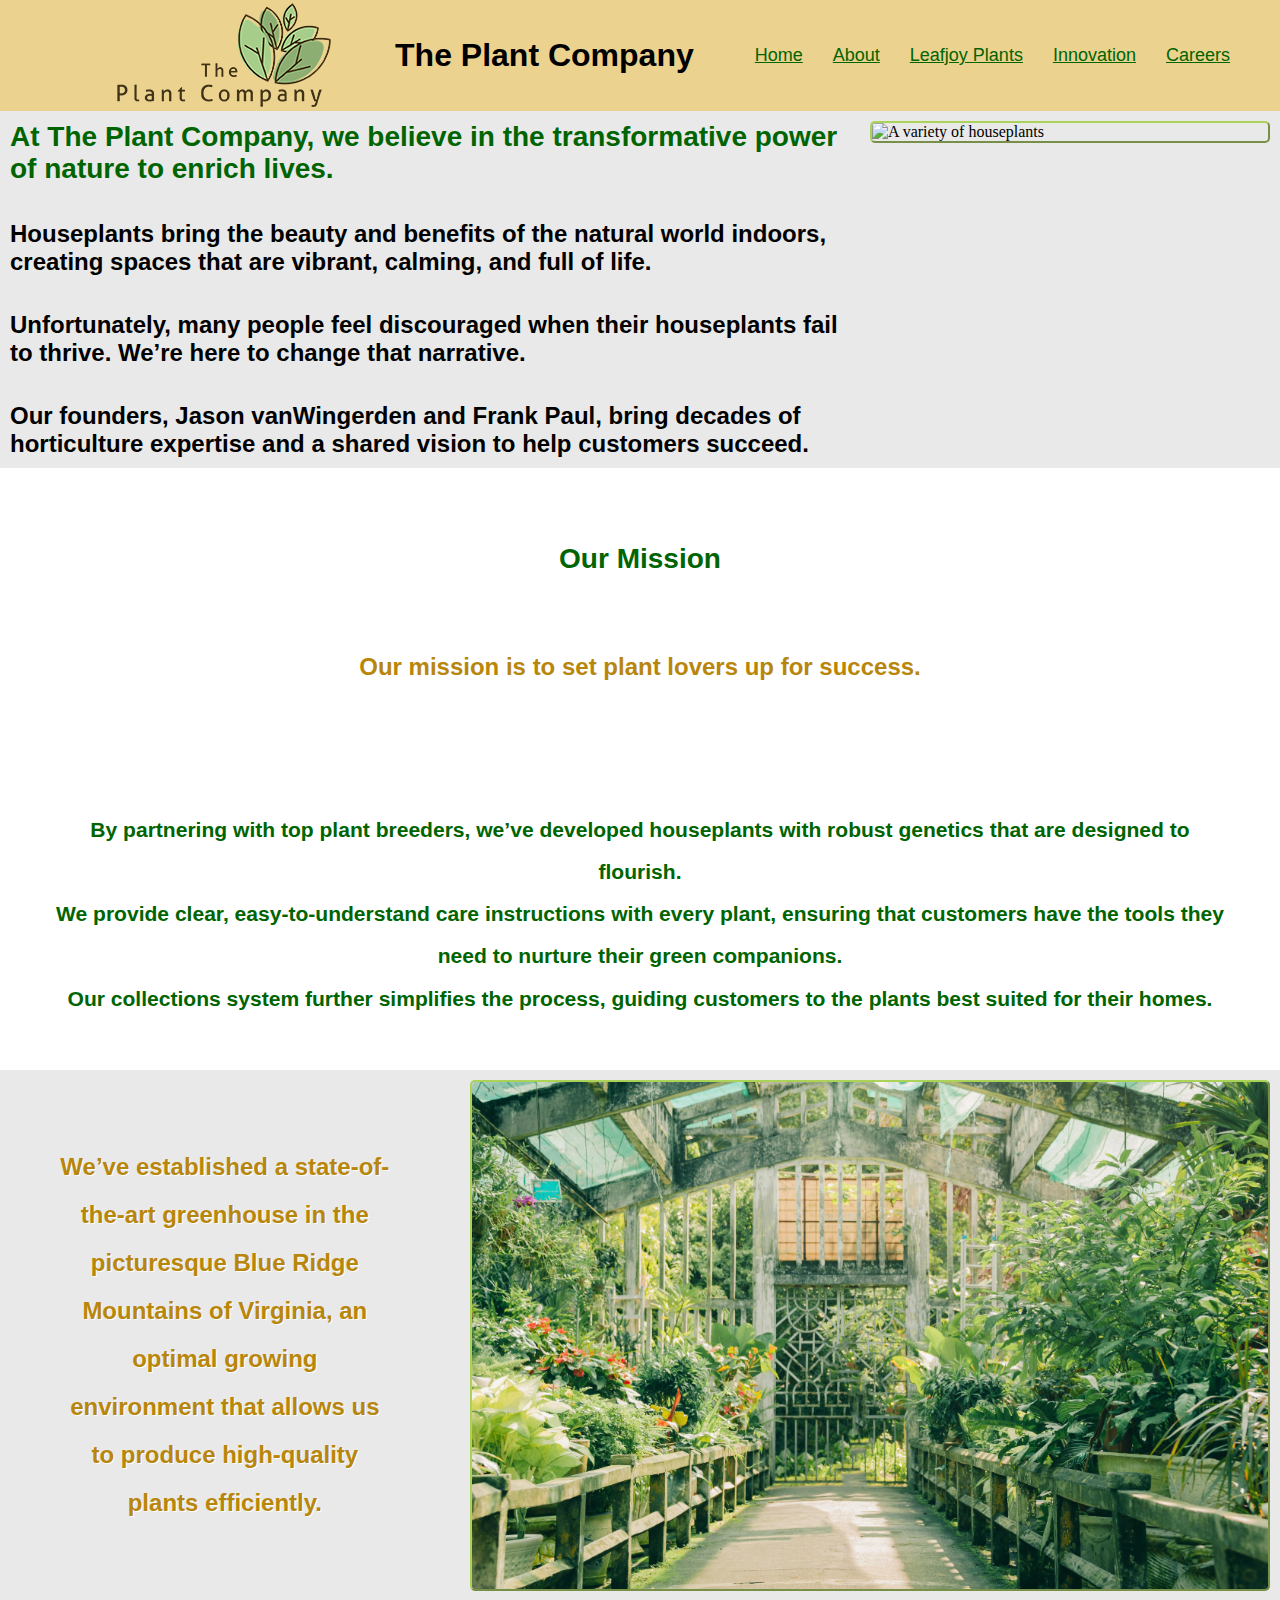
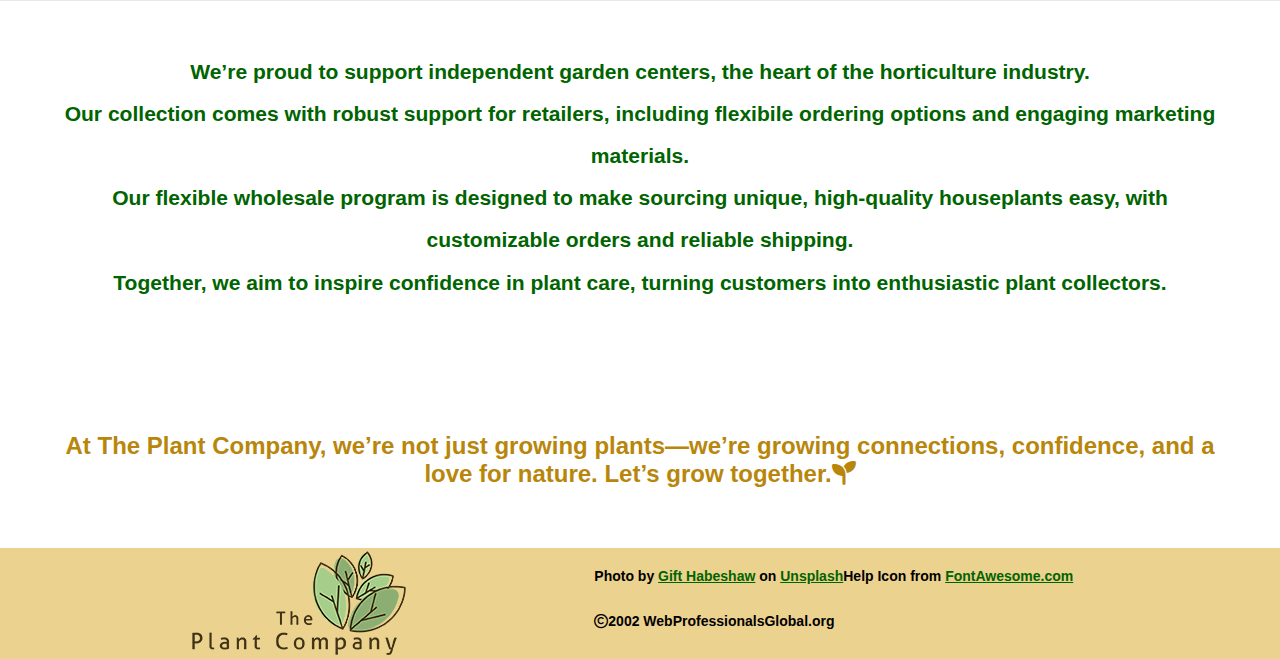
==== commit 7fb2fbb1: "all pages responsive and finished tweaking" ====
--- a/about.html
+++ b/about.html
@@ -58,8 +58,10 @@
     </section>
     <!-- end section -->
      <section class="green-spaced-text">
+    <div>
         <h3>We’re proud to support independent garden centers, the heart of the horticulture industry.</h3>
         <h3>Our collection comes with robust support for retailers, including flexibile ordering options and engaging marketing materials.</h3>
+    </div>
         <h3>Our flexible wholesale program is designed to make sourcing unique, high-quality houseplants easy, with customizable orders and reliable shipping.</h3>
         <h3>Together, we aim to inspire confidence in plant care, turning customers into enthusiastic plant collectors.</h3>
     </section>
--- a/styles.css
+++ b/styles.css
@@ -21,11 +21,12 @@
     align-items: center;
     gap: 20px;
 }
-
-.head-logo {
-    height: 180px;
-    width: 180px;
-}
+/* 
+.logo {
+    height: auto;
+    width: 100%;
+}
+*/
 
 /* nav menu */
 .nav-links {
@@ -53,7 +54,6 @@
     background-color: rgba(211, 211, 211, 0.5);
     justify-content: space-evenly;
     gap: 30px;
-    flex-grow: 1;
 }
 
 .plant-intro {
@@ -69,6 +69,9 @@
     max-width: 100%;
     border: 2px outset rgba(154, 205, 50, 0.8);
     border-radius: 5px;
+    height: 100%;   /* image will fill height of the container */
+    object-fit: cover; /* prevents image from skewing on larger screen sizes */
+
 }
 
 /* prevents image from shrinking too small when responsive */
@@ -137,6 +140,8 @@
     max-width: 100%;
     border: 2px outset rgba(154, 205, 50, 0.8);
     border-radius: 5px;
+    height: 100%;   /* image will fill height of the container */
+    object-fit: cover; /* prevents image from skewing on larger screen sizes */
 }
 
 .plant-intro h4 {
@@ -164,6 +169,8 @@
     width: 575px;
     border: 2px outset rgba(154, 205, 50, 0.8);
     border-radius: 5px;
+    height: 100%;   /* image will fill height of the container */
+    object-fit: cover; /* prevents image from skewing on larger screen sizes */
 }
 
 .plant-intro h1 {
@@ -196,6 +203,7 @@
     padding: 10px;
     justify-content: space-evenly;
     flex-grow: 1;
+    flex-direction: column; /* Stack text vertically by default */
 }
 
 .plants-txt {
@@ -256,7 +264,7 @@
 
 /* Each image wrapper */
 .partner {
-    flex: 1 1 300px;
+    flex: 1 1 180px;
   
     /*
       flex: 1 1 300px;
@@ -275,7 +283,7 @@
       "Try to be 300px wide, but shrink or grow if needed to fit the row."
     */
   
-    max-width: 300px;          /* Prevents items from growing wider than 300px */
+    justify-content: space-evenly;
   }
   
   /* Makes the image fill its container */
@@ -283,6 +291,7 @@
     display: block;            /* Removes space under image */
     border-radius: 8px;        /* Optional: rounded corners */
     transition: transform 0.3s ease, box-shadow 0.3s ease;
+    margin: auto; /* centers in container */
   }
   
   /* Simple hover effect */
@@ -325,8 +334,9 @@
   }
 
 .plant img {
-    height: 300px;
-    width: 400px;
+    max-width: 100%; /* Override fixed height for responsiveness */
+    height: auto; /* Maintain aspect ratio */
+    display: block; /* Remove unwanted spacing */
 }
 
   /* footer */
@@ -334,6 +344,7 @@
     display: flex;
     background-color:  rgba(218, 165, 32, 0.5);
     justify-content: space-evenly;
+    clear: both; /* Ensure footer stays below all content */
   }
 
   .footer-info {
@@ -345,8 +356,181 @@
     margin-top: 20px;
   }
 
+
+    /* links in footer */
+    h4 a {
+        font-family: 'Lucida Sans', 'Lucida Sans Regular', 'Lucida Grande', 'Lucida Sans Unicode', Verdana, sans-serif;
+        color: darkgreen;
+    }
+
+    h4 a:hover {
+        color: darkgoldenrod;
+        transform: scale(1.5);    /* Grows the text slightly on hover */
+        box-shadow: 0 10px 20px rgba(0, 0, 0, 0.2); /* Adds depth */
+    }
+
+    /* grey color background */
   .colored-section {
     background-color:  rgba(211, 211, 211, 0.5);
     min-height: 550px;
     max-width: 100%;
-  }
+    height: auto; /* Allow height to adjust to content */
+  }
+
+/* styles for screens smaller than 950px */
+@media (max-width: 950px) {
+    .intro-container {
+        flex-direction: column-reverse; /* image is displayed on top of text */
+    }
+
+    .nav-links {
+        width: 950px; /* makes container larger to fit screen */
+        margin: 15px -40px; /* centers container */
+        justify-content: center; /* centers nav menu  */
+    }
+
+    .intro-container {
+        text-align: center; /* centers text in container */
+    }
+
+    .plant-intro {
+        align-items: center; /* centers items in container */
+    }
+}
+
+/* styles for screens smaller than 480px */
+@media (max-width: 480px) {
+    .about-container {
+        flex-direction: column; /* switches from a row to a column */
+        align-items: center; /* centers content in container */
+        gap: 0; /* removes space between stats */
+    }
+
+    .nav-links li {
+        align-items: center; /* aligns nav items */
+        margin: 15px -5px; /* stops nav li from extending container */
+    }
+
+    .intro-container {
+        text-align: center; /* aligns text in intro section */
+    }
+
+    .plant-intro {
+        align-items: center; /* aligns text in container */
+    }
+
+   /* Gallery Fix */
+   .colored-section { /* .plants-container */
+        height: auto; /* Remove fixed height */
+        display: flex;
+        flex-direction: column; /* Single column for images */
+        align-items: center;
+        padding: 20px;
+        min-height: auto; /* Override desktop min-height */
+    }
+
+    .plant {
+        max-width: 100%; /* Full width on mobile */
+        margin-bottom: 15px; /* Space between images */
+    }
+
+    .plant img {
+        max-width: 100%; /* Scale images to fit */
+        height: auto; /* Maintain aspect ratio */
+        display: block;
+    }
+
+    #about-plants {
+        max-width: 100%;
+        margin: auto;
+    }
+
+    .stat-box {
+        padding: 25px; /* eliminates space between stats */
+        font-size: 22px;
+    }
+
+    .partners-container {
+        gap: .25rem; /* eliminates space after partners container */
+    }
+
+    .home-buttons {
+        flex-direction: column; /* changes buttons from row to column */
+    }
+
+    .partner-text {
+        margin-top: 25px; /* eliminates space between stats and partners sections */
+    }
+
+    .seperate {
+        margin-top: 40px; /* adds space underneath buttons */
+        font-size: 20px;
+    }
+
+    .green-spaced-text h3 {
+        font-size: 18px;
+    }
+
+    .plant-intro h4 {
+        font-size: 18px; /* photo caption */
+        padding: 20px; /* space around photo caption */
+    }
+
+    div h3 {
+        display:none; /* eliminates some text boxes */
+    }
+
+    .green {
+        margin-top: 50px; /* removes extra space */
+        font-size: 24px; 
+    }
+
+    .plant-intro h1 {
+        font-size: 22px; /* main heading */
+    }
+
+    .plant-intro h2 { /* intro */
+        font-size: 18px;
+        padding: 5px;
+        font-size: 18px;
+    }
+
+    .plant-intro { /* space between */
+        gap: 15px;
+    }
+
+    #plants-plant {
+        height: 400px; /* resize image top of page */
+        width: 350px;
+    }
+
+    .plant-intro h1 {
+        font-size: 22px;
+    }
+
+    .about-container {
+        gap: 0px;
+    }
+
+    .stat-box {
+        font-size: 22px;
+    }
+
+    .plants-txt-container {
+        display: block; /* Natural flow, no grid */
+        padding: 20px;
+        text-align: center;
+        margin-top: 20px; /* Ensure it stays below images */
+    }
+
+    .plants-txt h2 {
+        font-size: 18px;
+        margin-bottom: 15px;
+    }
+
+    .plants-txt {
+        padding: 0;
+        font-size: 18px;
+    }
+
+}